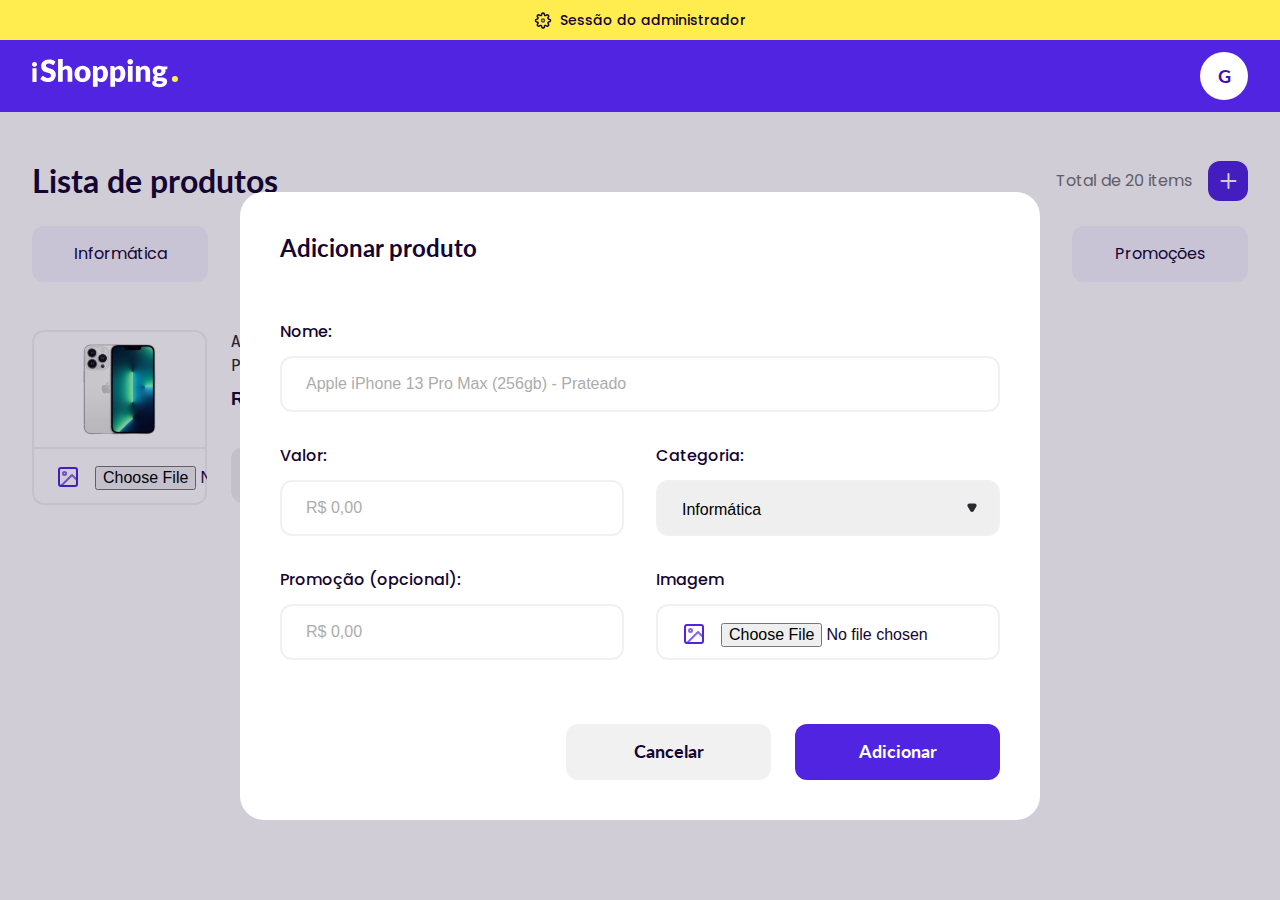
==== pages/admin/index.html @ 73ee8465 "admin page with modal" ====
<!DOCTYPE html>
<html lang="pt-br">
<head>
  <meta charset="UTF-8">
  <meta http-equiv="X-UA-Compatible" content="IE=edge">
  <meta name="viewport" content="width=device-width, initial-scale=1.0">
  <title>iShopping</title>

  <link rel="stylesheet" href="../../global.css">
  <link rel="stylesheet" href="styles.css">
</head>
<body>
  <div class="container admin">
    <div class="content">
      <img src="../../assets/black-settings-icon.svg" alt="settings">
      
      <span>Sessão do administrador</span>
    </div>
  </div>

  <div class="container header">
    <div class="content">
      <a href="../../index.html">
        <img src="../../assets/logo-white.svg" alt="iShopping">
      </a>

      <div class="profile">
        <span id="profile">G</span>
      </div>
    </div>
  </div>

  <div class="container main">
    <div class="content">
      <header>
        <h2>Lista de produtos</h2>

        <section class="right">
          <span>Total de 20 items</span>

          <button id="openModal" class="primary">
            <img src="../../assets/add-icon.svg" alt="add">
          </button>
        </section>
      </header>

      <div class="filters">
        <div class="filter">
          Informática
        </div>

        <div class="filter active">
          Celulares
        </div>

        <div class="filter">
          Móveis
        </div>

        <div class="filter">
          Notebooks
        </div>

        <div class="filter">
          Domésticos
        </div>

        <div class="filter">
          Promoções
        </div>
      </div>

      <div class="products">
        <div class="product">
          <form action="#">
            <section class="image">
              <div class="image-container">
                <img src="../../assets/product.png" alt="product">
              </div>
              
              <div class="input-container">
                <input type="file" name="imageInput">
              </div>
            </section>

            <section class="content">
              <textarea class="title" name="title" placeholder="Nome do produto">Apple iPhone 13 Pro Max (256 GB) - Prateado - Desbloqueado com garantia</textarea>

              <div class="price-container">
                <input type="text" class="price" name="price" placeholder="R$ 0,00">
                <input type="text" class="discount" name="discount" placeholder="R$ 0,00">
              </div>

              <div class="options">
                <select name="category">
                  <option value="informatica">Informática</option>
                  <option value="informatica">Celulares</option>
                  <option value="informatica">Móveis</option>
                  <option value="informatica">Notebooks</option>
                  <option value="informatica">Domésticos</option>
                </select>

                <button class="delete">
                  <img src="../../assets/delete-icon.svg" alt="delete">
                </button>

                <button class="save">
                  <img src="../../assets/check-icon.svg" alt="save">
                </button>
              </div>
            </section>
          </form>
        </div>
      </div>
    </div>
  </div>

  <div id="modal" class="modal">
    <div class="modal-content">
      <h3>Adicionar produto</h3>

      <form action="#">
        <div class="content">
          <div class="input-container">
            <label for="name">Nome:</label>
            <input type="text" name="name" placeholder="Apple iPhone 13 Pro Max (256gb) - Prateado">
          </div>
  
          <div class="input-container small">
            <label for="price">Valor:</label>
            <input type="text" name="price" placeholder="R$ 0,00">
          </div>
  
          <div class="input-container small">
            <label for="category">Categoria:</label>
            <select name="category">
              <option value="informatica">Informática</option>
              <option value="informatica">Celulares</option>
              <option value="informatica">Móveis</option>
              <option value="informatica">Notebooks</option>
              <option value="informatica">Domésticos</option>
            </select>
          </div>
  
          <div class="input-container small">
            <label for="discount">Promoção (opcional):</label>
            <input type="text" name="discount" placeholder="R$ 0,00">
          </div>
  
          <div class="input-container small">
            <label for="image">Imagem</label>
            <input type="file" name="image">
          </div>
        </div>

        <div class="buttons">
          <button id="closeModal" class="secondary">Cancelar</button>

          <button id="addProduct" type="submit" class="primary">Adicionar</button>
        </div>
      </form>
    </div>
  </div>

  <script src="../../utils/handleModalProduct.js"></script>
</body>
</html>
---- global.css ----
@import url('https://fonts.googleapis.com/css2?family=Lato:wght@700&family=Poppins:wght@400;500;600&display=swap');

* {
  margin: 0;
  padding: 0;
  box-sizing: border-box;
  outline: 0;
  list-style: none;
  text-decoration: none;
}

html {
  font-size: 62.5%;
  scroll-behavior: smooth;
  
  --primary-regular: #5024E1;
  --primary-dark: #3B0EC1;
  --primary-ghost: #F6F4FE;

  --auxiliar-yellow: #FFED4F;
  --auxiliar-red: #E12451;
  --auxiliar-green: #0F9D2E;

  --grayscale-white: #ffffff;
  --grayscale-g900: #F2F1F2;
  --grayscale-g800: #ACACAD;
  --grayscale-g500: #757476;
  --grayscale-g300: #504F51;
  --grayscale-g100: #2B2A2D;
  --grayscale-black: #140533;

  --gradient-background: linear-gradient(155.42deg, #341D99 -4.63%, #422EB4 84.89%);
}

h1 {
  font-family: 'Lato', sans-serif;
  font-size: 4.8rem;
  line-height: 120%;
  font-weight: bold;
}

h2 {
  font-family: 'Lato', sans-serif;
  font-size: 3.2rem;
  line-height: 130%;
  font-weight: bold;
}

h3 {
  font-family: 'Lato', sans-serif;
  font-size: 2.4rem;
  line-height: 130%;
  font-weight: bold;
}

body {
  font-family: 'Poppins', sans-serif;
  color: var(--grayscale-black);
}

button {
  width: 100%;
  height: 56px;
  border-radius: 12px;
  border: 0;

  font-family: 'Lato', sans-serif;
  font-weight: 700;
  font-size: 1.8rem;
  line-height: 135%;

  transition: background 0.5s;
  cursor: pointer;
}

button.primary {
  background-color: var(--primary-regular);
  color: var(--grayscale-white);
}

button.primary:hover {
  background-color: var(--primary-dark);
}

button.secondary {
  background-color: var(--grayscale-g900);
  color: var(--grayscale-black);
}

button.secondary:hover {
  background-color: var(--grayscale-g800);
}

button.tertiary {
  background-color: var(--grayscale-white);
  color: var(--primary-regular);
  border: 2px solid var(--primary-regular);
}

button.tertiary:hover {
  background-color: var(--primary-regular);
  color: var(--grayscale-white);
}

div.input-container {
  display: flex;
  flex-direction: column;
  width: 100%;
}

div.input-container label {
  font-weight: 500;
  font-size: 1.6rem;
  line-height: 150%;
  color: var(--grayscale-black);

  margin-bottom: 12px;
}

div.input-container input {
  width: 100%;
  height: 56px;
  padding: 17px 24px;
  border: 2px solid var(--grayscale-g900);
  border-radius: 12px;

  font-weight: 400;
  font-size: 1.6rem;
  line-height: 135%;

  transition: border 0.5s;
}

div.input-container input:hover {
  border: 2px solid var(--primary-regular);
}

div.input-container input::placeholder {
  color: var(--grayscale-g800);
}

div.input-container input[type=file] {
  width: 175px;
  padding-left: 63px;
  background-image: url(./assets/image-icon.svg);
  background-repeat: no-repeat;
  background-position: 24px 16px;
  cursor: pointer;
}

select {
  width: 257px;
  height: 56px;
  border: 2px solid var(--grayscale-g900);
  border-radius: 12px;
  -webkit-appearance: none;
  -moz-appearance: none;
  appearance: none;
  padding: 17px 24px;

  font-weight: 400;
  font-size: 1.6rem;
  line-height: 135%;

  background-image: url(./assets/select-icon.svg);
  background-repeat: no-repeat;
  background-position: 222px 21px;

  transition: border 0.5s;
  cursor: pointer;
}

select:hover {
  border: 2px solid var(--primary-regular);
}

div.container {
  width: 100%;
  display: flex;
  justify-content: center;
  align-items: center;
}

div.content {
  width: 100%;
  max-width: 1216px;
}
---- pages/admin/styles.css ----
.admin {
  height: 40px;
  background-color: var(--auxiliar-yellow);
}

.admin .content {
  display: flex;
  justify-content: center;
  align-items: center;
  gap: 8px;
}

.admin .content span {
  font-weight: 500;
  font-size: 1.4rem;
  line-height: 150%;
}

.header {
  background-color: var(--primary-regular);
  height: 72px;
}

.header .content {
  display: flex;
  align-items: center;
  justify-content: space-between;
}

.header .content .profile {
  width: 48px;
  height: 48px;
  background-color: var(--grayscale-white);
  border-radius: 24px;

  font-family: 'Lato', sans-serif;
  font-weight: bold;
  font-size: 1.8rem;
  line-height: 135%;

  color: var(--primary-dark);

  display: flex;
  align-items: center;
  justify-content: center;
}

.main {
  margin-top: 48px;
}

.main header {
  display: flex;
  justify-content: space-between;
  align-items: center;
}

.main header .right {
  display: flex;
  align-items: center;
  gap: 16px;
}

.main header .right span {
  font-weight: 400;
  font-size: 1.6rem;
  line-height: 135%;
  color: var(--grayscale-g500);
}

.main header .right button {
  width: 40px;
  height: 40px;
  display: flex;
  align-items: center;
  justify-content: center;
}

.main .filters {
  display: flex;
  justify-content: space-between;
  align-items: center;
  margin-top: 24px;
}

.main .filters .filter {
  width: 176px;
  height: 56px;
  background: var(--primary-ghost);
  border-radius: 12px;
  cursor: pointer;

  display: flex;
  justify-content: center;
  align-items: center;

  font-weight: 400;
  font-size: 1.6rem;
  line-height: 150%;

  transition: background 0.5s;
}

.main .filters .filter.active {
  background-color: var(--primary-regular);
  color: var(--grayscale-white);
}

.main .filters .filter.active:hover {
  background-color: var(--primary-dark);
}

.main .products {
  margin-top: 48px;
  display: flex;
  flex-direction: row;
  align-items: center;
  flex-wrap: wrap;
  gap: 32px;
}

.main .products .product {
  width: 100%;
  max-width: 592px;
}

.main .products .product form {
  display: flex;
}

.main .products .product .image {
  border: 2px solid var(--grayscale-g900);
  border-radius: 12px;
  width: 175px;
}

.main .products .product .image .image-container {
  padding: 12px 0;

  display: flex;
  justify-content: center;
  align-items: center;
}

.main .products .product .image .image-container img {
  width: 99px;
  height: 91px;
}

.main .products .product .image .input-container input {
  border: 0;
  border-top: 2px solid var(--grayscale-g900);
  border-radius: 0;
  height: 56px;
  margin-left: -2px;
}

.main .products .product .content {
  display: flex;
  flex-direction: column;
  margin-left: 24px;
  width: 100%;
}

.main .products .product .content input, textarea {
  border: 0;
  background: none;
  resize: none;
}

.main .products .product .content .title {
  height: 48px;
  margin-bottom: 8px;
}

.main .products .product .content .title, .title::placeholder {
  font-weight: 500;
  font-size: 1.6rem;
  line-height: 150%;
  color: var(--grayscale-g100);
}

.main .products .product .content .price-container {
  display: flex;
  align-items: flex-end;
}

.main .products .product .content .price-container input {
  width: 100%;
  max-width: 130px;
}

.main .products .product .content .price-container .price, .price::placeholder {
  font-weight: 600;
  font-size: 1.8rem;
  line-height: 150%;
  color: var(--grayscale-black);
}

.main .products .product .content .price-container .discount {
  height: 24px;
}

.main .products .product .content .price-container .discount, .discount::placeholder {
  font-weight: 500;
  font-size: 1.4rem;
  line-height: 150%;
  color: var(--grayscale-g100);
}

.main .products .product .options {
  margin-top: 34px;
  display: flex;
  gap: 12px;
}

.main .products .product .options button {
  width: 56px;
  height: 56px;
  border-radius: 12px;
  border: 2px solid var(--grayscale-g900);
  background: var(--grayscale-white);

  display: flex;
  justify-content: center;
  align-items: center;
}

.modal {
  position: absolute;
  bottom: 0;
  left: 0;
  width: 100%;
  height: calc(100vh - 112px);
  background-color: rgba(20, 5, 51, 0.2);

  display: flex;
  align-items: center;
  justify-content: center;
}

.modal.off {
  display: none;
}

.modal .modal-content {
  background: var(--grayscale-white);
  padding: 40px;
  border-radius: 24px;
  width: 100%;
  max-width: 800px;
}

.modal .modal-content .content {
  display: flex;
  flex-direction: row;
  align-items: center;
  flex-wrap: wrap;
  gap: 32px;
  margin-top: 56px;
}

.modal .modal-content .content .small {
  max-width: 344px;
}

.modal .modal-content .content .small select {
  width: 344px;
  background-position: 309px 21px;
}

.modal .modal-content .content input[type=file] {
  width: 344px;
} 

.modal .modal-content .buttons {
  display: flex;
  justify-content: flex-end;
  gap: 24px;
  margin-top: 64px;
}

.modal .modal-content .buttons button {
  max-width: 205px;
}
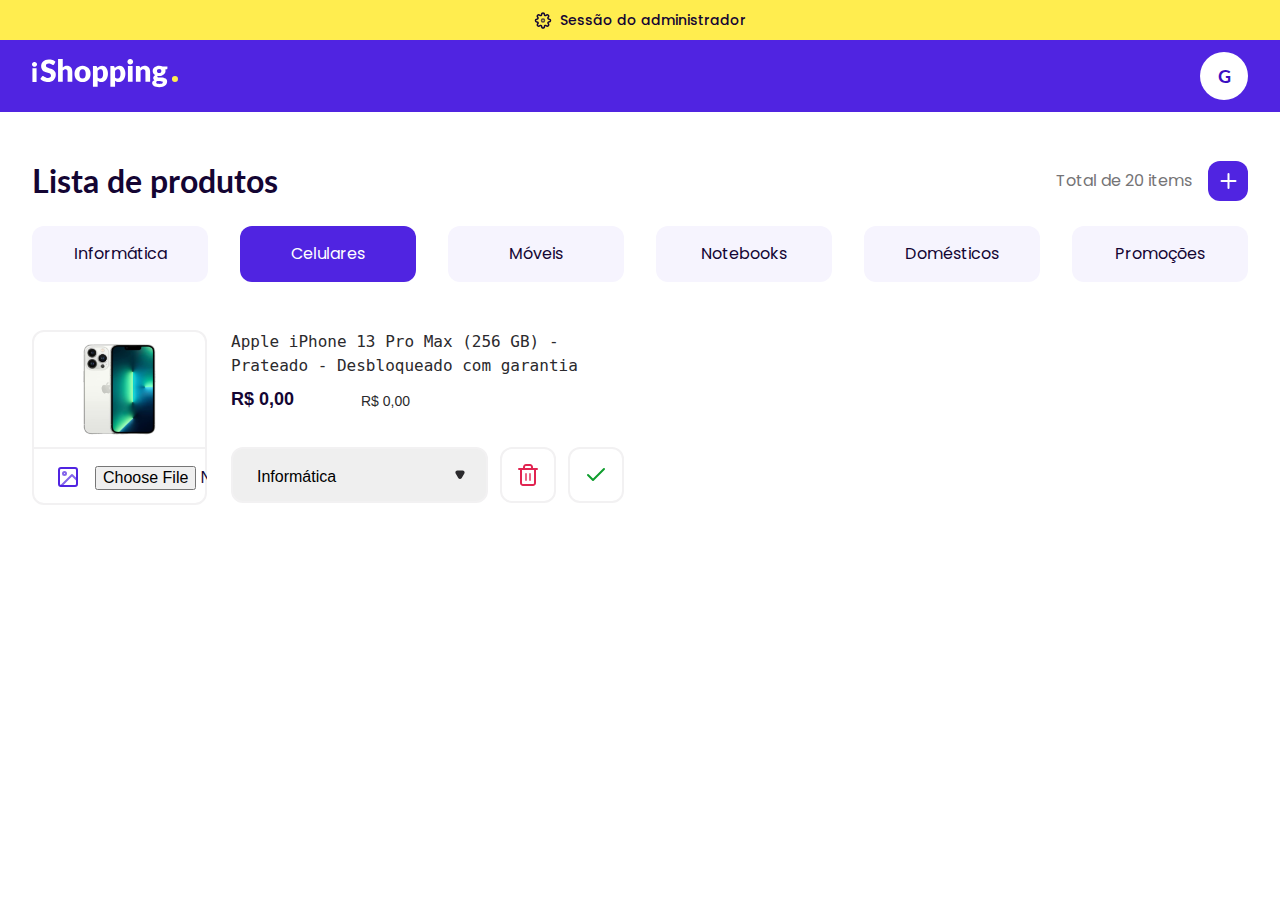
==== commit a1f8eaa9: "corrigir uns bugs" ====
--- a/pages/admin/index.html
+++ b/pages/admin/index.html
@@ -115,7 +115,7 @@
     </div>
   </div>
 
-  <div id="modal" class="modal">
+  <div id="modal" class="modal off">
     <div class="modal-content">
       <h3>Adicionar produto</h3>
 
